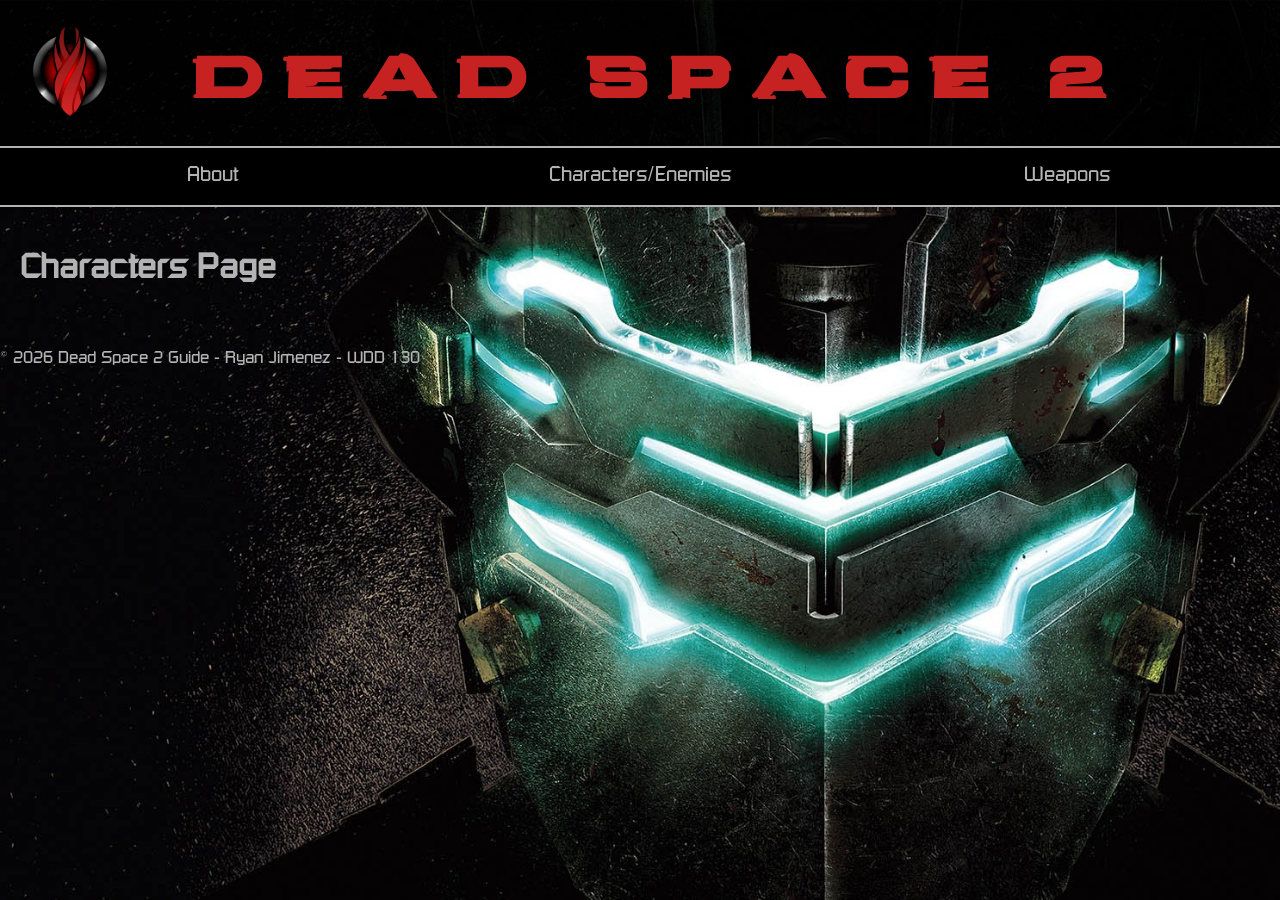
==== characters.html @ 8052f5cf "Changed some organization" ====
<!DOCTYPE html>
<html lang="en">
<head>
    <meta charset="UTF-8">
    <meta name="viewport" content="width=device-width, initial-scale=1.0">
    <title>Dead Space 2 Guide | Home</title>
    <link rel="stylesheet" href="styles/style_characters.css">
</head>

<body>
    <header>
    <div class="header-top">
        <div class="logo-box">
            <img src="images/Unitology_img.png" alt="Unitology Marker Logo">
        </div>
        <h1>DEAD SPACE 2</h1>
    </div>

    <nav>
        <ul>
            <li id="nav1"><a href="index.html">About</a></li>
            <li id="nav2"><a href="characters.html">Characters/Enemies</a></li>
            <li id="nav3"><a href="weapons.html">Weapons</a></li>
        </ul>
    </nav>
    </header>

    <main class="home-grid">
        <h1>Characters Page</h1>
    </main>

    <footer>
        <p>&copy; 2026 Dead Space 2 Guide - Ryan Jimenez - WDD 130</p>
    </footer>
</body>
</html>
---- styles/style_characters.css ----
html, body {
    max-width: 100%;
    overflow-x: hidden;
}


@font-face {
    font-family: 'DeadSpaceTitle';
    src: url('../fonts/DeadSpaceTitleFont.ttf');
}

@font-face {

    font-family: 'RusselSquare';

    src: url('../fonts/RusselSquareOpti.otf');

}

:root {
    --primary-color: #B3B3B3;
    --secondary-color: #C62222;
    --accent-black: #010000;
    --accent-cyan: #00D7D7;
}


body {
    background-image: url(../images/ds2background.jpg);
    background-size: cover;
    background-attachment: fixed;
    color: var(--primary-color);
    font-family: 'RusselSquare', sans-serif;
    margin: 0;
    padding: 0;
}


h2, h3 {
    font-family: 'DeadSpaceTitle', sans-serif;
    font-size: 2em;
    color: var(--secondary-color);
}

header {
    display: grid;
    grid-template-columns: 1fr;
    background-color: rgba(0, 0, 0, 0.8);
    border-bottom: 2px solid var(--primary-color);
    padding: 0;
}

.header-top {
    display: grid;
    grid-template-columns: 1fr auto 1fr;
    align-items: center;
    width: 100%;
    padding: 20px;
}

.logo-box {
    grid-column: 1;
}

header h1 {
    grid-column: 2;
    margin: 0;
    color: var(--secondary-color);
    font-family: 'DeadSpaceTitle', sans-serif;
    font-size: 80px;
    letter-spacing: 20px;
}

.logo-box img {
    height: 100px;
}

h2 {
    background-color: rgba(1, 0, 0, 0.5);
    backdrop-filter: blur(10px);
    border: 1px solid var(--accent-cyan);
    padding: 5px;
}

#purpose {
    background-color: rgba(1, 0, 0, 0.5);
    backdrop-filter: blur(10px);
    border: 1px solid var(--accent-cyan);
    padding: 5px;
}

nav {
    background-color: var(--accent-black);
    border-top: 2px solid var(--primary-color);
}

nav ul {
    display: grid;
    grid-template-columns: repeat(3, 1fr);
    list-style-type: none;
    margin: 0;
    padding: 0;
}

nav a {
    color: var(--primary-color);
    font-family: 'RusselSquare', sans-serif;
    text-decoration: none;
    padding: 15px 0;
    text-align: center;
    display: block;
    font-size: 1.2rem;
    border-bottom: 2px solid transparent;
    transition: border-color 0.3s ease, color 0.3s ease;
}

nav a:hover {
    color: var(--accent-cyan);
    border-bottom: 2px solid var(--accent-cyan);
    border-top: 2px solid var(--accent-cyan);
}

nav li {
    list-style-type: none;
}


.home-grid {
    display: grid;
    grid-template-columns: 1fr 2fr 1fr;
    gap: 20px;
    padding: 20px;
}

.home-grid img {
    width: 100%;
    height: auto;
    border: 1px solid var(--secondary-color);
}
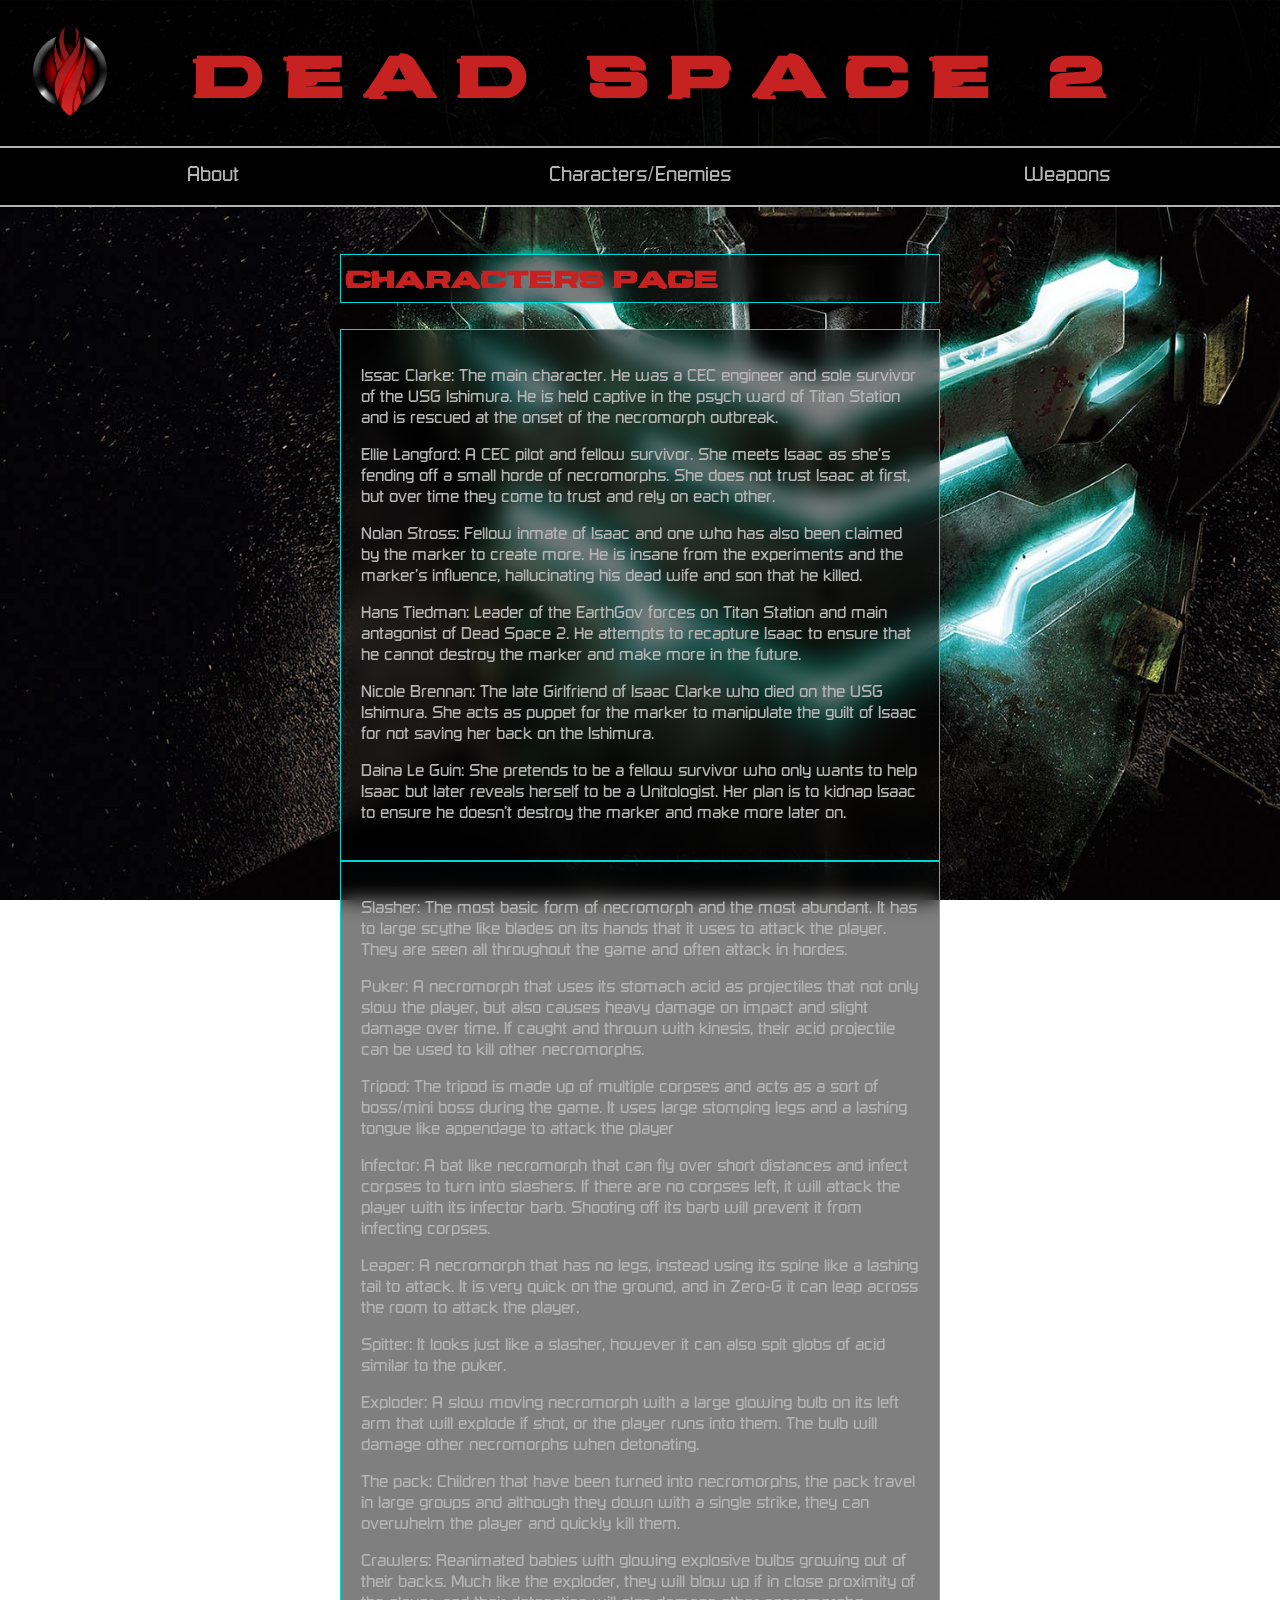
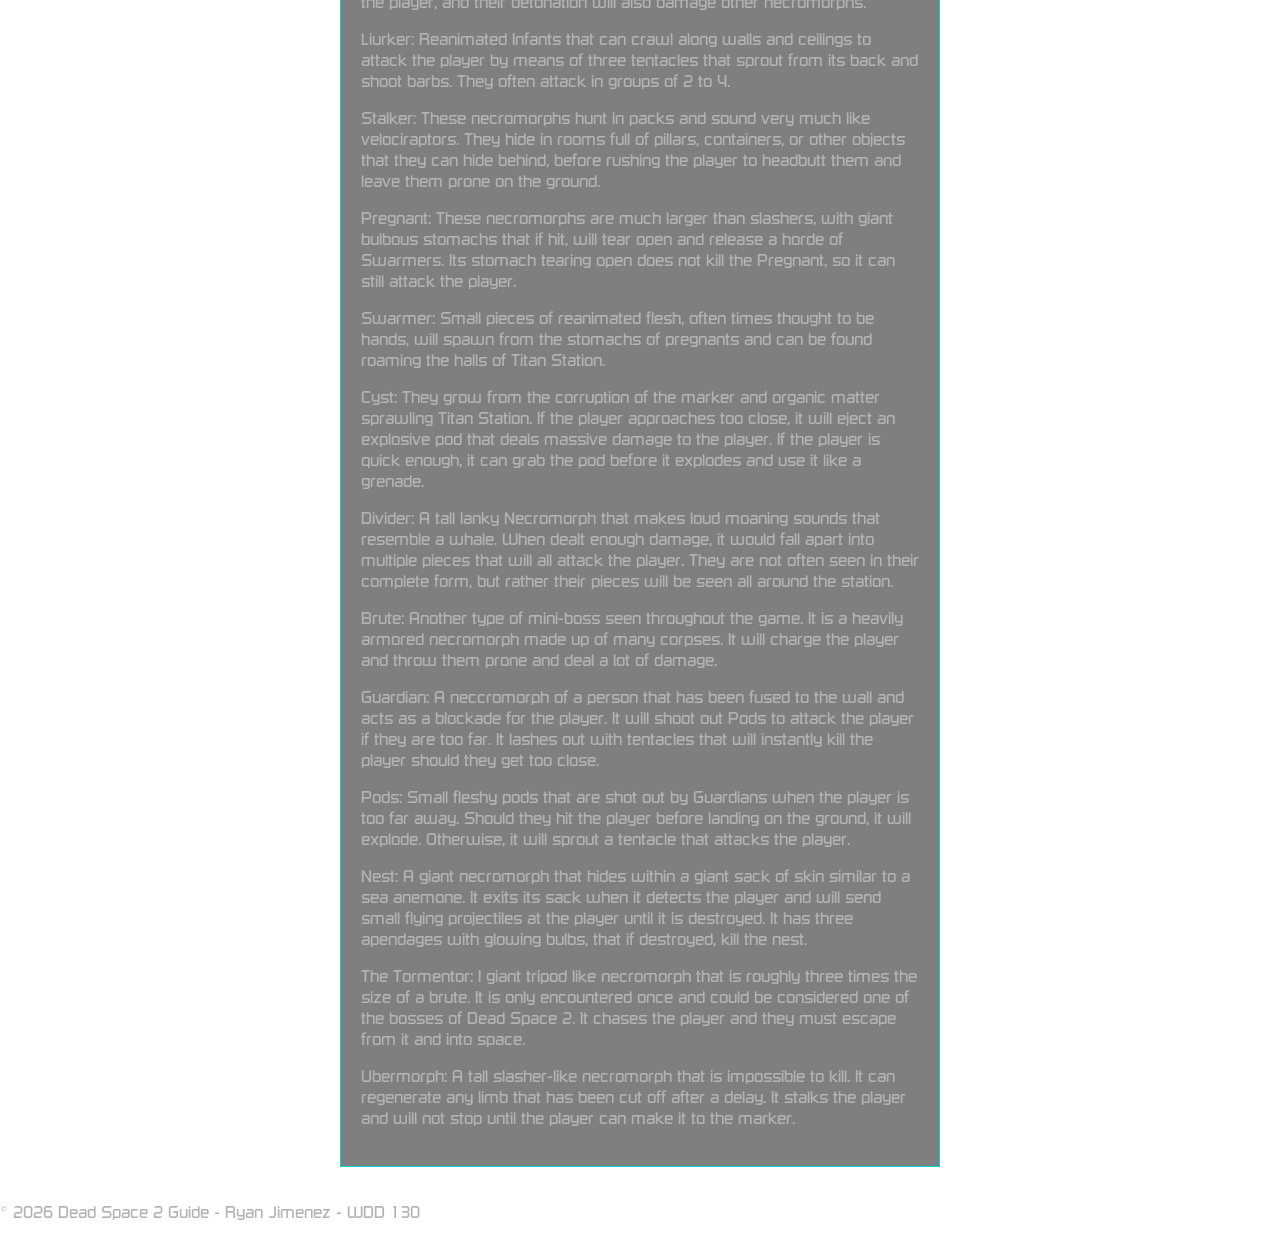
==== commit 51e2ed12: "added content and styles for characters page" ====
--- a/characters.html
+++ b/characters.html
@@ -1,36 +1,101 @@
-<!DOCTYPE html>
-<html lang="en">
-<head>
-    <meta charset="UTF-8">
-    <meta name="viewport" content="width=device-width, initial-scale=1.0">
-    <title>Dead Space 2 Guide | Home</title>
-    <link rel="stylesheet" href="styles/style_characters.css">
-</head>
-
-<body>
-    <header>
-    <div class="header-top">
-        <div class="logo-box">
-            <img src="images/Unitology_img.png" alt="Unitology Marker Logo">
-        </div>
-        <h1>DEAD SPACE 2</h1>
-    </div>
-
-    <nav>
-        <ul>
-            <li id="nav1"><a href="index.html">About</a></li>
-            <li id="nav2"><a href="characters.html">Characters/Enemies</a></li>
-            <li id="nav3"><a href="weapons.html">Weapons</a></li>
-        </ul>
-    </nav>
-    </header>
-
-    <main class="home-grid">
-        <h1>Characters Page</h1>
-    </main>
-
-    <footer>
-        <p>&copy; 2026 Dead Space 2 Guide - Ryan Jimenez - WDD 130</p>
-    </footer>
-</body>
+<!DOCTYPE html>
+<html lang="en">
+<head>
+    <meta charset="UTF-8">
+    <meta name="viewport" content="width=device-width, initial-scale=1.0">
+    <title>Dead Space 2 Guide | Home</title>
+    <link rel="stylesheet" href="styles/style_characters.css">
+</head>
+
+<body>
+    <header>
+    <div class="header-top">
+        <div class="logo-box">
+            <img src="images/Unitology_img.png" alt="Unitology Marker Logo">
+        </div>
+        <h1>DEAD SPACE 2</h1>
+    </div>
+
+    <nav>
+        <ul>
+            <li id="nav1"><a href="index.html">About</a></li>
+            <li id="nav2"><a href="characters.html">Characters/Enemies</a></li>
+            <li id="nav3"><a href="weapons.html">Weapons</a></li>
+        </ul>
+    </nav>
+    </header>
+
+    <main class="home-grid">
+        <section class="left-col"></section>
+        <section class="center-col">
+        <h2>Characters Page</h2>
+
+        <div class="characters_text">
+            
+            <p>Issac Clarke: The main character. He was a CEC engineer and sole survivor of the USG Ishimura. He is held captive in the psych ward of Titan Station and is rescued at the onset of the necromorph outbreak.</p>
+            
+            <p>Ellie Langford: A CEC pilot and fellow survivor. She meets Isaac as she’s fending off a small horde of necromorphs. She does not trust Isaac at first, but over time they come to trust and rely on each other.</p>
+                 
+            <p>Nolan Stross: Fellow inmate of Isaac and one who has also been claimed by the marker to create more. He is insane from the experiments and the marker’s influence, hallucinating his dead wife and son that he killed.</p> 
+            
+            <p>Hans Tiedman: Leader of the EarthGov forces on Titan Station and main antagonist of Dead Space 2. He attempts to recapture Isaac to ensure that he cannot destroy the marker and make more in the future.</p>
+            
+            <p>Nicole Brennan: The late Girlfriend of Isaac Clarke who died on the USG Ishimura. She acts as puppet for the marker to manipulate the guilt of Isaac for not saving her back on the Ishimura.</p>
+
+            <p>Daina Le Guin: She pretends to be a fellow survivor who only wants to help Isaac but later reveals herself to be a Unitologist. Her plan is to kidnap Isaac to ensure he doesn’t destroy the marker and make more later on.</p>
+        
+        </div>
+
+        <div class="characters_text">
+
+            <p>Slasher: The most basic form of necromorph and the most abundant. It has to large scythe like blades on its hands that it uses to attack the player. They are seen all throughout the game and often attack in hordes.
+            
+            <p>Puker: A necromorph that uses its stomach acid as projectiles that not only slow the player, but also causes heavy damage on impact and slight damage over time. If caught and thrown with kinesis, their acid projectile can be used to kill other necromorphs. 
+                
+            <p>Tripod: The tripod is made up of multiple corpses and acts as a sort of boss/mini boss during the game. It uses large stomping legs and a lashing tongue like appendage to attack the player
+                
+            <p>Infector: A bat like necromorph that can fly over short distances and infect corpses to turn into slashers. If there are no corpses left, it will attack the player with its infector barb. Shooting off its barb will prevent it from infecting corpses.
+                
+            <p>Leaper: A necromorph that has no legs, instead using its spine like a lashing tail to attack. It is very quick on the ground, and in Zero-G it can leap across the room to attack the player. 
+                
+            <p>Spitter: It looks just like a slasher, however it can also spit globs of acid similar to the puker. 
+                
+            <p>Exploder: A slow moving necromorph with a large glowing bulb on its left arm that will explode if shot, or the player runs into them. The bulb will damage other necromorphs when detonating. 
+                
+            <p>The pack: Children that have been turned into necromorphs, the pack travel in large groups and although they down with a single strike, they can overwhelm the player and quickly kill them.
+            
+            <p>Crawlers: Reanimated babies with glowing explosive bulbs growing out of their backs. Much like the exploder, they will blow up if in close proximity of the player, and their detonation will also damage other necromorphs. 
+                
+            <p>Liurker: Reanimated Infants that can crawl along walls and ceilings to attack the player by means of three tentacles that sprout from its back and shoot barbs. They often attack in groups of 2 to 4.</p>
+                
+            <p>Stalker: These necromorphs hunt in packs and sound very much like velociraptors. They hide in rooms full of pillars, containers, or other objects that they can hide behind, before rushing the player to headbutt them and leave them prone on the ground.</p>
+                
+            <p>Pregnant: These necromorphs are much larger than slashers, with giant bulbous stomachs that if hit, will tear open and release a horde of Swarmers. Its stomach tearing open does not kill the Pregnant, so it can still attack the player.</p>
+                
+            <p>Swarmer: Small pieces of reanimated flesh, often times thought to be hands, will spawn from the stomachs of pregnants and can be found roaming the halls of Titan Station.</p>
+                
+            <p>Cyst: They grow from the corruption of the marker and organic matter sprawling Titan Station. If the player approaches too close, it will eject an explosive pod that deals massive damage to the player. If the player is quick enough, it can grab the pod before it explodes and use it like a grenade.</p>
+                
+            <p>Divider: A tall lanky Necromorph that makes loud moaning sounds that resemble a whale. When dealt enough damage, it would fall apart into multiple pieces that will all attack the player. They are not often seen in their complete form, but rather their pieces will be seen all around the station.</p>
+                
+            <p>Brute: Another type of mini-boss seen throughout the game. It is a heavily armored necromorph made up of many corpses. It will charge the player and throw them prone and deal a lot of damage.</p>
+                
+            <p>Guardian: A neccromorph of a person that has been fused to the wall and acts as a blockade for the player. It will shoot out Pods to attack the player if they are too far. It lashes out with tentacles that will instantly kill the player should they get too close.</p>
+                
+            <p>Pods: Small fleshy pods that are shot out by Guardians when the player is too far away. Should they hit the player before landing on the ground, it will explode. Otherwise, it will sprout a tentacle that attacks the player.</p>
+                
+            <p>Nest: A giant necromorph that hides within a giant sack of skin similar to a sea anemone. It exits its sack when it detects the player and will send small flying projectiles at the player until it is destroyed. It has three apendages with glowing bulbs, that if destroyed, kill the nest.</p>
+                
+            <p>The Tormentor: I giant tripod like necromorph that is roughly three times the size of a brute. It is only encountered once and could be considered one of the bosses of Dead Space 2. It chases the player and they must escape from it and into space.</p>
+                
+            <p>Ubermorph: A tall slasher-like necromorph that is impossible to kill. It can regenerate any limb that has been cut off after a delay. It stalks the player and will not stop until the player can make it to the marker.</p>
+
+        </div>
+        </section>
+    </main>
+
+    <footer>
+        <p>&copy; 2026 Dead Space 2 Guide - Ryan Jimenez - WDD 130</p>
+    </footer>
+</body>
 </html>
--- a/styles/style_characters.css
+++ b/styles/style_characters.css
@@ -1,139 +1,142 @@
-html, body {
-    max-width: 100%;
-    overflow-x: hidden;
-}
-
-
-@font-face {
-    font-family: 'DeadSpaceTitle';
-    src: url('../fonts/DeadSpaceTitleFont.ttf');
-}
-
-@font-face {
-
-    font-family: 'RusselSquare';
-
-    src: url('../fonts/RusselSquareOpti.otf');
-
-}
-
-:root {
-    --primary-color: #B3B3B3;
-    --secondary-color: #C62222;
-    --accent-black: #010000;
-    --accent-cyan: #00D7D7;
-}
-
-
-body {
-    background-image: url(../images/ds2background.jpg);
-    background-size: cover;
-    background-attachment: fixed;
-    color: var(--primary-color);
-    font-family: 'RusselSquare', sans-serif;
-    margin: 0;
-    padding: 0;
-}
-
-
-h2, h3 {
-    font-family: 'DeadSpaceTitle', sans-serif;
-    font-size: 2em;
-    color: var(--secondary-color);
-}
-
-header {
-    display: grid;
-    grid-template-columns: 1fr;
-    background-color: rgba(0, 0, 0, 0.8);
-    border-bottom: 2px solid var(--primary-color);
-    padding: 0;
-}
-
-.header-top {
-    display: grid;
-    grid-template-columns: 1fr auto 1fr;
-    align-items: center;
-    width: 100%;
-    padding: 20px;
-}
-
-.logo-box {
-    grid-column: 1;
-}
-
-header h1 {
-    grid-column: 2;
-    margin: 0;
-    color: var(--secondary-color);
-    font-family: 'DeadSpaceTitle', sans-serif;
-    font-size: 80px;
-    letter-spacing: 20px;
-}
-
-.logo-box img {
-    height: 100px;
-}
-
-h2 {
-    background-color: rgba(1, 0, 0, 0.5);
-    backdrop-filter: blur(10px);
-    border: 1px solid var(--accent-cyan);
-    padding: 5px;
-}
-
-#purpose {
-    background-color: rgba(1, 0, 0, 0.5);
-    backdrop-filter: blur(10px);
-    border: 1px solid var(--accent-cyan);
-    padding: 5px;
-}
-
-nav {
-    background-color: var(--accent-black);
-    border-top: 2px solid var(--primary-color);
-}
-
-nav ul {
-    display: grid;
-    grid-template-columns: repeat(3, 1fr);
-    list-style-type: none;
-    margin: 0;
-    padding: 0;
-}
-
-nav a {
-    color: var(--primary-color);
-    font-family: 'RusselSquare', sans-serif;
-    text-decoration: none;
-    padding: 15px 0;
-    text-align: center;
-    display: block;
-    font-size: 1.2rem;
-    border-bottom: 2px solid transparent;
-    transition: border-color 0.3s ease, color 0.3s ease;
-}
-
-nav a:hover {
-    color: var(--accent-cyan);
-    border-bottom: 2px solid var(--accent-cyan);
-    border-top: 2px solid var(--accent-cyan);
-}
-
-nav li {
-    list-style-type: none;
-}
-
-
-.home-grid {
-    display: grid;
-    grid-template-columns: 1fr 2fr 1fr;
-    gap: 20px;
-    padding: 20px;
-}
-
-.home-grid img {
-    width: 100%;
-    height: auto;
-    border: 1px solid var(--secondary-color);
+html, body {
+    max-width: 100%;
+    overflow-x: hidden;
+}
+
+@font-face {
+    font-family: 'DeadSpaceTitle';
+    src: url('../fonts/DeadSpaceTitleFont.ttf');
+}
+
+@font-face {
+
+    font-family: 'RusselSquare';
+
+    src: url('../fonts/RusselSquareOpti.otf');
+
+}
+
+:root {
+    --primary-color: #B3B3B3;
+    --secondary-color: #C62222;
+    --accent-black: #010000;
+    --accent-cyan: #00D7D7;
+}
+
+body {
+    background-image: url(../images/ds2background.jpg);
+    background-size: cover;
+    background-attachment: fixed;
+    color: var(--primary-color);
+    font-family: 'RusselSquare', sans-serif;
+    margin: 0;
+    padding: 0;
+}
+
+h2, h3 {
+    font-family: 'DeadSpaceTitle', sans-serif;
+    font-size: 2em;
+    color: var(--secondary-color);
+}
+
+header {
+    display: grid;
+    grid-template-columns: 1fr;
+    background-color: rgba(0, 0, 0, 0.8);
+    border-bottom: 2px solid var(--primary-color);
+    padding: 0;
+}
+
+.header-top {
+    display: grid;
+    grid-template-columns: 1fr auto 1fr;
+    align-items: center;
+    width: 100%;
+    padding: 20px;
+}
+
+.logo-box {
+    grid-column: 1;
+}
+
+header h1 {
+    grid-column: 2;
+    margin: 0;
+    color: var(--secondary-color);
+    font-family: 'DeadSpaceTitle', sans-serif;
+    font-size: 80px;
+    letter-spacing: 20px;
+}
+
+.logo-box img {
+    height: 100px;
+}
+
+h2 {
+    background-color: rgba(1, 0, 0, 0.5);
+    backdrop-filter: blur(10px);
+    border: 1px solid var(--accent-cyan);
+    padding: 5px;
+}
+
+#purpose {
+    background-color: rgba(1, 0, 0, 0.5);
+    backdrop-filter: blur(10px);
+    border: 1px solid var(--accent-cyan);
+    padding: 5px;
+}
+
+nav {
+    background-color: var(--accent-black);
+    border-top: 2px solid var(--primary-color);
+}
+
+nav ul {
+    display: grid;
+    grid-template-columns: repeat(3, 1fr);
+    list-style-type: none;
+    margin: 0;
+    padding: 0;
+}
+
+nav a {
+    color: var(--primary-color);
+    font-family: 'RusselSquare', sans-serif;
+    text-decoration: none;
+    padding: 15px 0;
+    text-align: center;
+    display: block;
+    font-size: 1.2rem;
+    border-bottom: 2px solid transparent;
+    transition: border-color 0.3s ease, color 0.3s ease;
+}
+
+nav a:hover {
+    color: var(--accent-cyan);
+    border-bottom: 2px solid var(--accent-cyan);
+    border-top: 2px solid var(--accent-cyan);
+}
+
+nav li {
+    list-style-type: none;
+}
+
+.home-grid {
+    display: grid;
+    grid-template-columns: 1fr 2fr 1fr;
+    gap: 20px;
+    padding: 20px;
+}
+
+.home-grid img {
+    width: 100%;
+    height: auto;
+    border: 1px solid var(--secondary-color);
+}
+
+.characters_text {
+    background-color: rgba(1, 0, 0, 0.5);
+    backdrop-filter: blur(10px);
+    border: 1px solid var(--accent-cyan);
+    padding: 20px;
 }
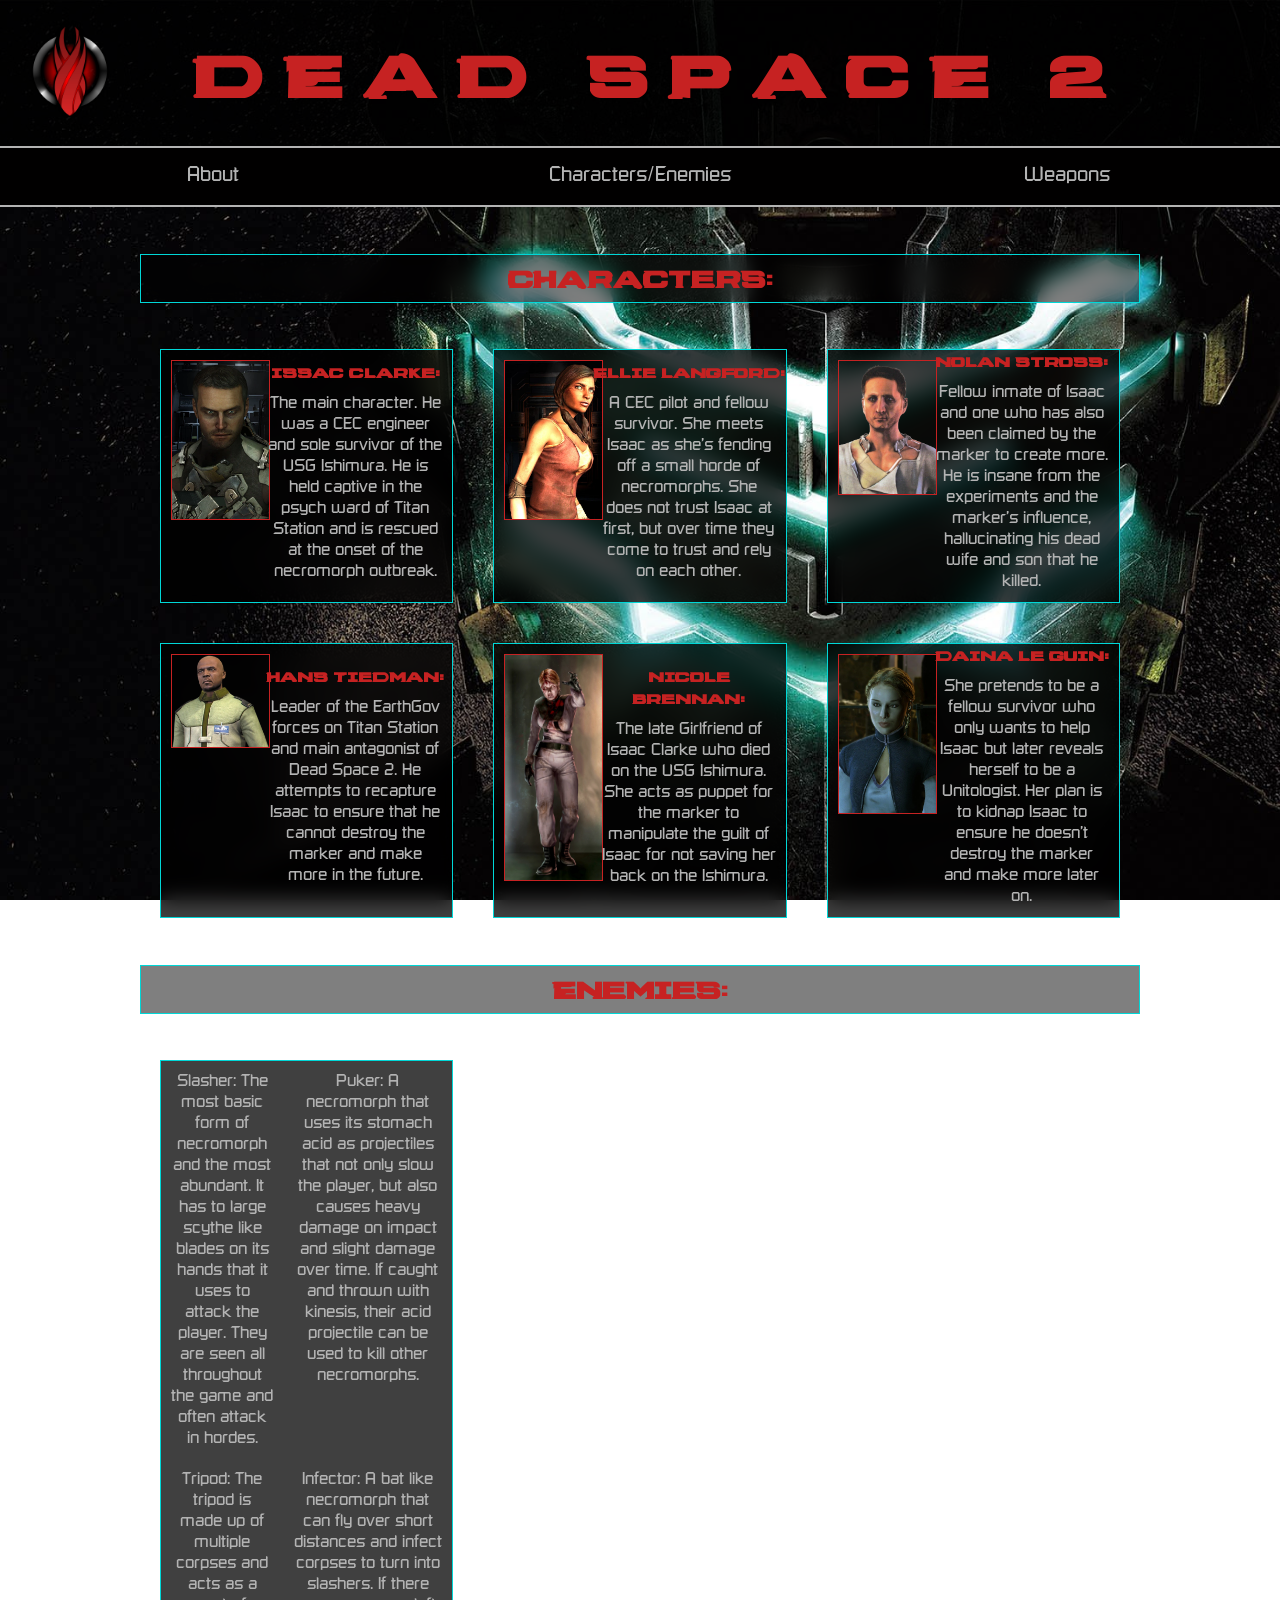
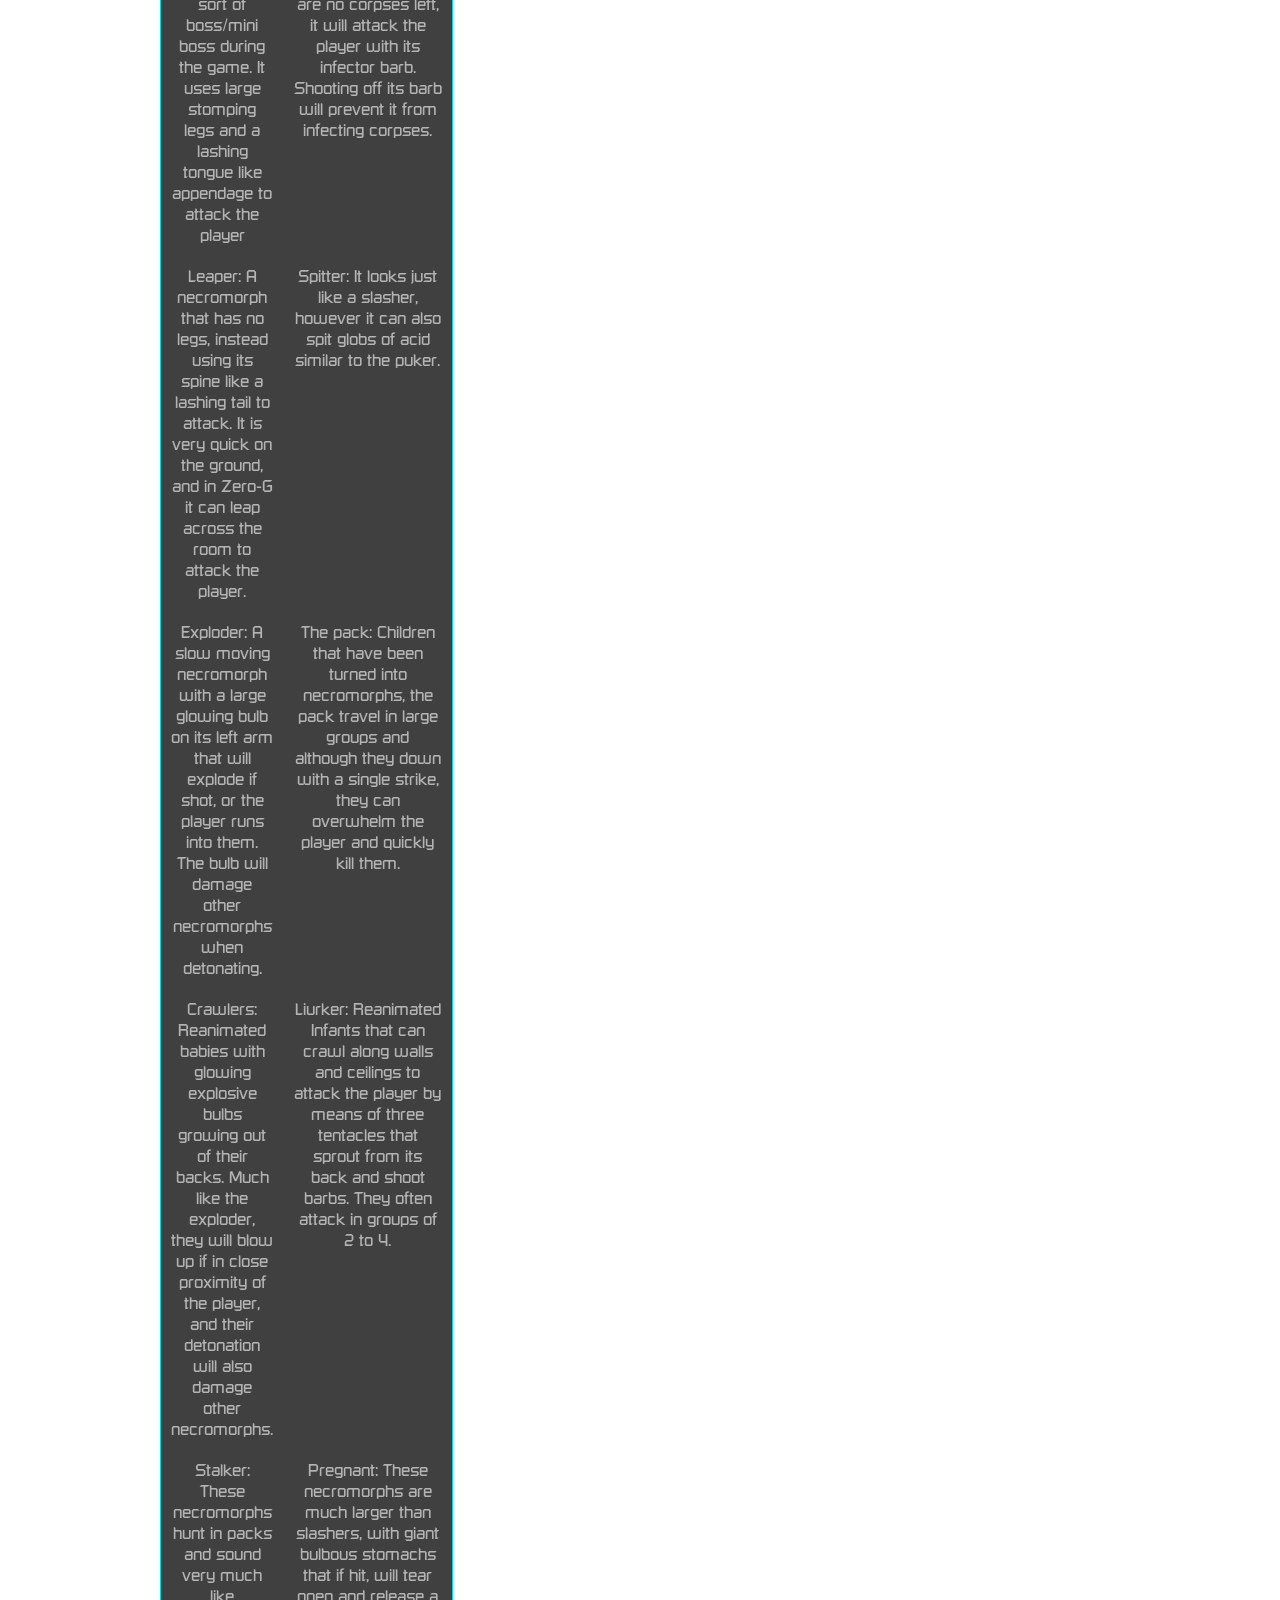
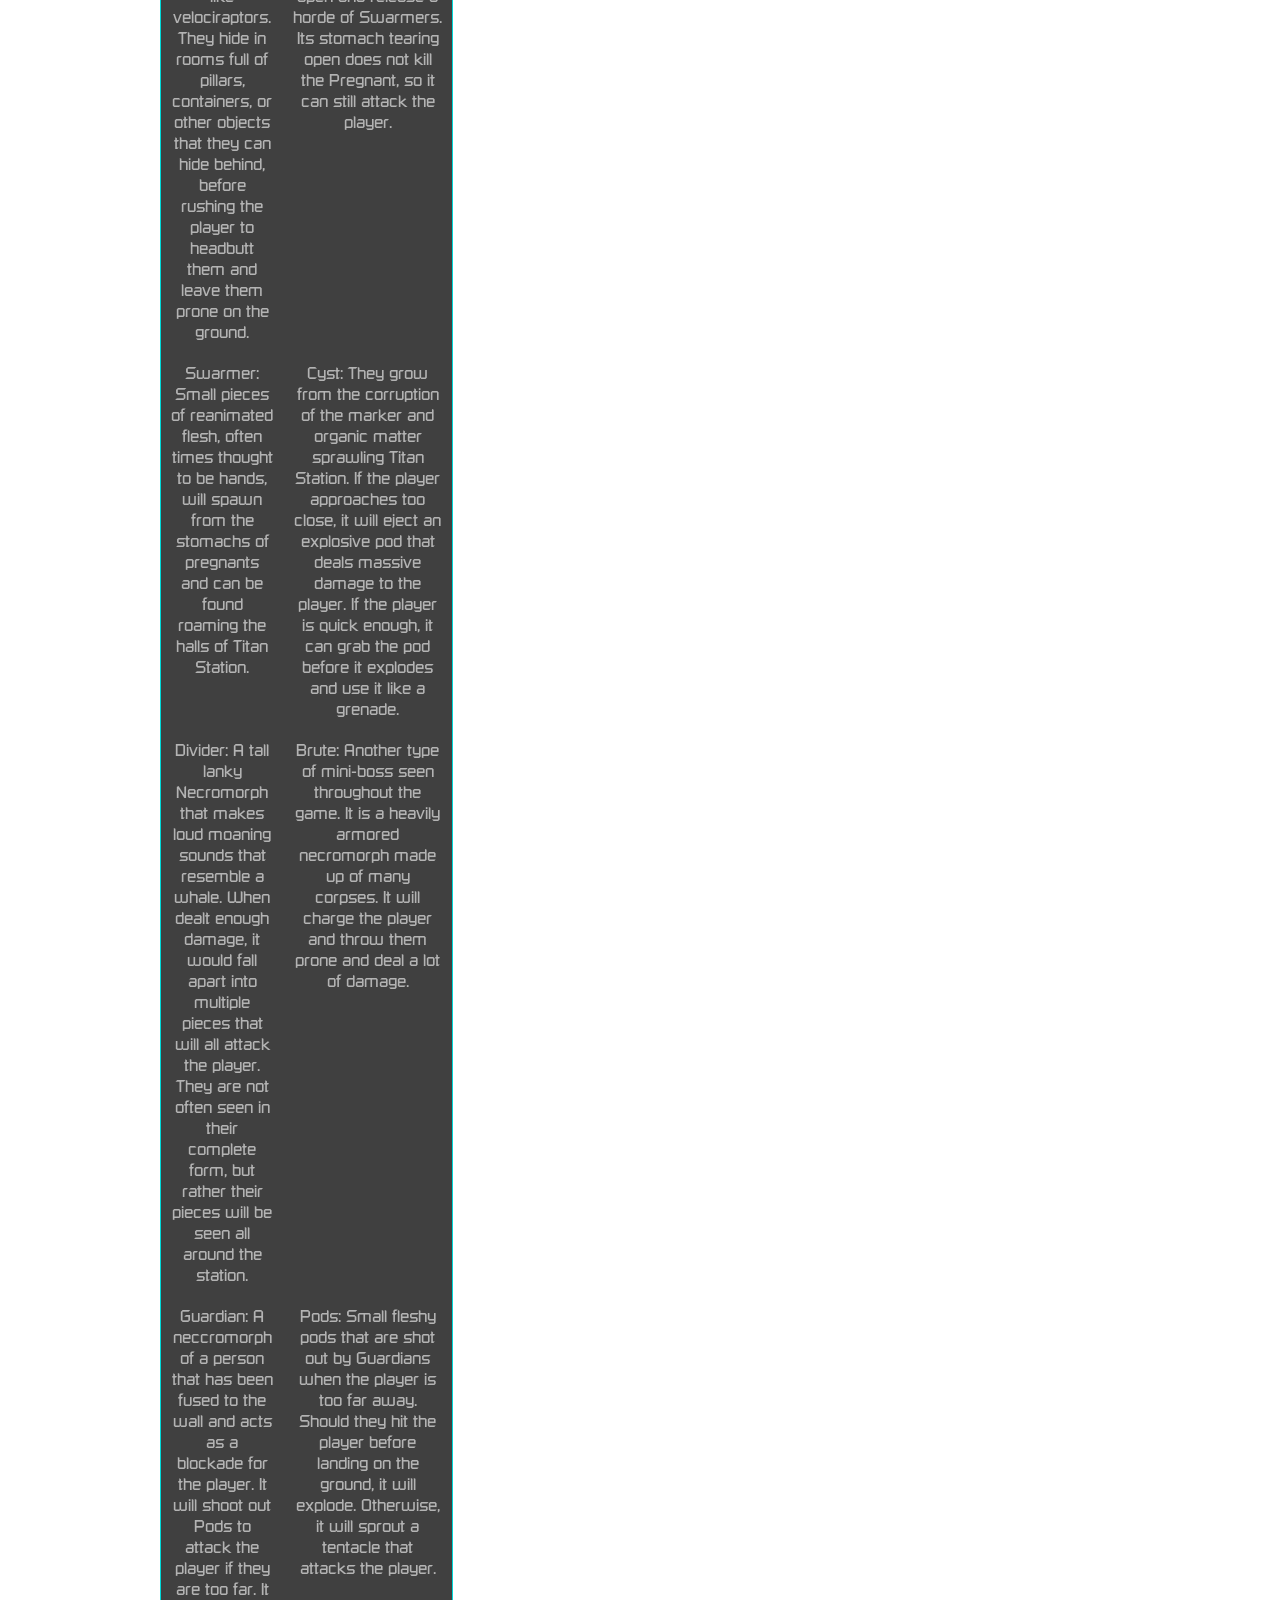
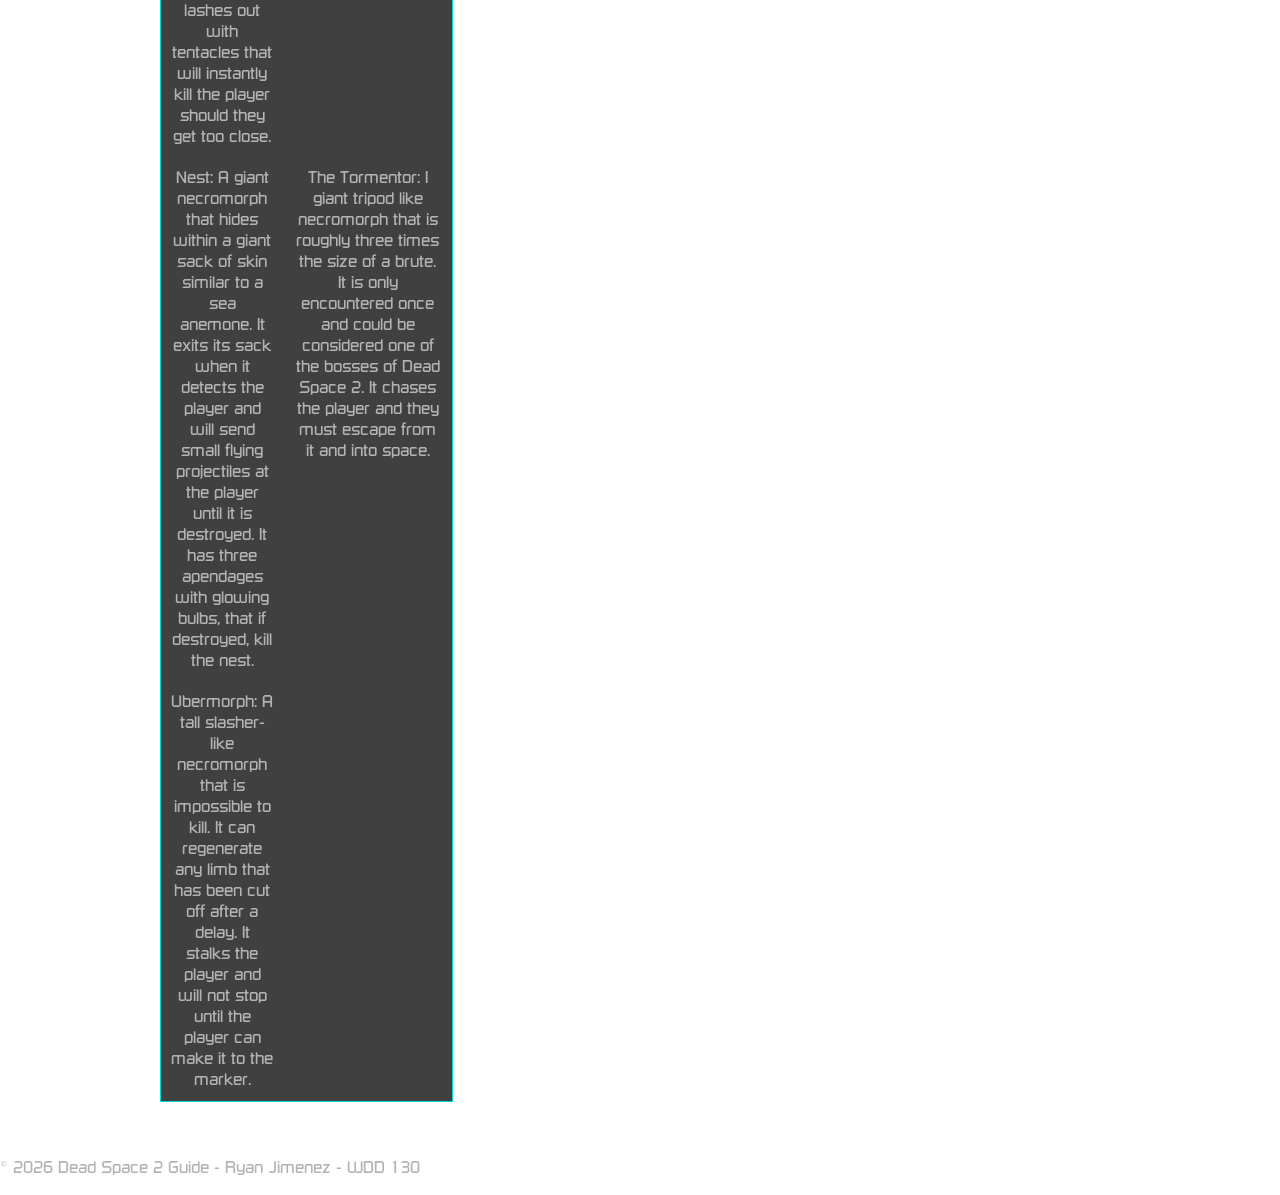
==== commit 1dd2eed4: "characters: added images and appropriate html/css" ====
--- a/characters.html
+++ b/characters.html
@@ -28,69 +28,98 @@
     <main class="home-grid">
         <section class="left-col"></section>
         <section class="center-col">
-        <h2>Characters Page</h2>
+            
+        
+       <h2>Characters:</h2>
+        <section class="cards">
 
-        <div class="characters_text">
+            <div class="char_text">
+                <img src="character_imgs/people/Isaac_DS2.webp" alt="Isaac Image">
+                <h3>Issac Clarke:</h3>
+                <p>The main character. He was a CEC engineer and sole survivor of the USG Ishimura. He is held captive in the psych ward of Titan Station and is rescued at the onset of the necromorph outbreak.</p>
+            </div>
+
+             <div class="char_text">
+                <img src="character_imgs/people/Ellie_DS2.webp" alt="Isaac Image">
+                <h3>Ellie Langford:</h3>
+                <p>A CEC pilot and fellow survivor. She meets Isaac as she’s fending off a small horde of necromorphs. She does not trust Isaac at first, but over time they come to trust and rely on each other.</p>
+            </div>
+                
+            <div class="char_text">
+                <img src="character_imgs/people/DS2_Nolan_Stross.webp" alt="Isaac Image">
+                <h3>Nolan Stross:</h3>
+                <p>Fellow inmate of Isaac and one who has also been claimed by the marker to create more. He is insane from the experiments and the marker’s influence, hallucinating his dead wife and son that he killed.</p>
+            </div>
+
+            <div class="char_text">
+                <img src="character_imgs/people/Tiedemann_clean.webp" alt="Isaac Image">
+                <h3>Hans Tiedman:</h3>
+                <p>Leader of the EarthGov forces on Titan Station and main antagonist of Dead Space 2. He attempts to recapture Isaac to ensure that he cannot destroy the marker and make more in the future.</p>                
+            </div>
+
+            <div class="char_text">
+                <img src="character_imgs/people/DS2_Nicole_Ghost_Concept_Art.webp" alt="Isaac Image">
+                <h3>Nicole Brennan:</h3>
+                <p>The late Girlfriend of Isaac Clarke who died on the USG Ishimura. She acts as puppet for the marker to manipulate the guilt of Isaac for not saving her back on the Ishimura.</p>
+            </div>
             
-            <p>Issac Clarke: The main character. He was a CEC engineer and sole survivor of the USG Ishimura. He is held captive in the psych ward of Titan Station and is rescued at the onset of the necromorph outbreak.</p>
+            <div class="char_text">
+                <img src="character_imgs/people/DS2_-_Daina.webp" alt="Isaac Image">
+                <h3>Daina Le Guin:</h3>
+                <p>She pretends to be a fellow survivor who only wants to help Isaac but later reveals herself to be a Unitologist. Her plan is to kidnap Isaac to ensure he doesn’t destroy the marker and make more later on.</p>
+            </div>            
             
-            <p>Ellie Langford: A CEC pilot and fellow survivor. She meets Isaac as she’s fending off a small horde of necromorphs. She does not trust Isaac at first, but over time they come to trust and rely on each other.</p>
-                 
-            <p>Nolan Stross: Fellow inmate of Isaac and one who has also been claimed by the marker to create more. He is insane from the experiments and the marker’s influence, hallucinating his dead wife and son that he killed.</p> 
-            
-            <p>Hans Tiedman: Leader of the EarthGov forces on Titan Station and main antagonist of Dead Space 2. He attempts to recapture Isaac to ensure that he cannot destroy the marker and make more in the future.</p>
-            
-            <p>Nicole Brennan: The late Girlfriend of Isaac Clarke who died on the USG Ishimura. She acts as puppet for the marker to manipulate the guilt of Isaac for not saving her back on the Ishimura.</p>
+        </section>
 
-            <p>Daina Le Guin: She pretends to be a fellow survivor who only wants to help Isaac but later reveals herself to be a Unitologist. Her plan is to kidnap Isaac to ensure he doesn’t destroy the marker and make more later on.</p>
-        
-        </div>
 
-        <div class="characters_text">
+        <h2>Enemies:</h2>
+        <section class="cards">
+            <div class="char_text">
 
-            <p>Slasher: The most basic form of necromorph and the most abundant. It has to large scythe like blades on its hands that it uses to attack the player. They are seen all throughout the game and often attack in hordes.
-            
-            <p>Puker: A necromorph that uses its stomach acid as projectiles that not only slow the player, but also causes heavy damage on impact and slight damage over time. If caught and thrown with kinesis, their acid projectile can be used to kill other necromorphs. 
+                <p>Slasher: The most basic form of necromorph and the most abundant. It has to large scythe like blades on its hands that it uses to attack the player. They are seen all throughout the game and often attack in hordes.
                 
-            <p>Tripod: The tripod is made up of multiple corpses and acts as a sort of boss/mini boss during the game. It uses large stomping legs and a lashing tongue like appendage to attack the player
+                <p>Puker: A necromorph that uses its stomach acid as projectiles that not only slow the player, but also causes heavy damage on impact and slight damage over time. If caught and thrown with kinesis, their acid projectile can be used to kill other necromorphs. 
+                    
+                <p>Tripod: The tripod is made up of multiple corpses and acts as a sort of boss/mini boss during the game. It uses large stomping legs and a lashing tongue like appendage to attack the player
+                    
+                <p>Infector: A bat like necromorph that can fly over short distances and infect corpses to turn into slashers. If there are no corpses left, it will attack the player with its infector barb. Shooting off its barb will prevent it from infecting corpses.
+                    
+                <p>Leaper: A necromorph that has no legs, instead using its spine like a lashing tail to attack. It is very quick on the ground, and in Zero-G it can leap across the room to attack the player. 
+                    
+                <p>Spitter: It looks just like a slasher, however it can also spit globs of acid similar to the puker. 
+                    
+                <p>Exploder: A slow moving necromorph with a large glowing bulb on its left arm that will explode if shot, or the player runs into them. The bulb will damage other necromorphs when detonating. 
+                    
+                <p>The pack: Children that have been turned into necromorphs, the pack travel in large groups and although they down with a single strike, they can overwhelm the player and quickly kill them.
                 
-            <p>Infector: A bat like necromorph that can fly over short distances and infect corpses to turn into slashers. If there are no corpses left, it will attack the player with its infector barb. Shooting off its barb will prevent it from infecting corpses.
-                
-            <p>Leaper: A necromorph that has no legs, instead using its spine like a lashing tail to attack. It is very quick on the ground, and in Zero-G it can leap across the room to attack the player. 
-                
-            <p>Spitter: It looks just like a slasher, however it can also spit globs of acid similar to the puker. 
-                
-            <p>Exploder: A slow moving necromorph with a large glowing bulb on its left arm that will explode if shot, or the player runs into them. The bulb will damage other necromorphs when detonating. 
-                
-            <p>The pack: Children that have been turned into necromorphs, the pack travel in large groups and although they down with a single strike, they can overwhelm the player and quickly kill them.
-            
-            <p>Crawlers: Reanimated babies with glowing explosive bulbs growing out of their backs. Much like the exploder, they will blow up if in close proximity of the player, and their detonation will also damage other necromorphs. 
-                
-            <p>Liurker: Reanimated Infants that can crawl along walls and ceilings to attack the player by means of three tentacles that sprout from its back and shoot barbs. They often attack in groups of 2 to 4.</p>
-                
-            <p>Stalker: These necromorphs hunt in packs and sound very much like velociraptors. They hide in rooms full of pillars, containers, or other objects that they can hide behind, before rushing the player to headbutt them and leave them prone on the ground.</p>
-                
-            <p>Pregnant: These necromorphs are much larger than slashers, with giant bulbous stomachs that if hit, will tear open and release a horde of Swarmers. Its stomach tearing open does not kill the Pregnant, so it can still attack the player.</p>
-                
-            <p>Swarmer: Small pieces of reanimated flesh, often times thought to be hands, will spawn from the stomachs of pregnants and can be found roaming the halls of Titan Station.</p>
-                
-            <p>Cyst: They grow from the corruption of the marker and organic matter sprawling Titan Station. If the player approaches too close, it will eject an explosive pod that deals massive damage to the player. If the player is quick enough, it can grab the pod before it explodes and use it like a grenade.</p>
-                
-            <p>Divider: A tall lanky Necromorph that makes loud moaning sounds that resemble a whale. When dealt enough damage, it would fall apart into multiple pieces that will all attack the player. They are not often seen in their complete form, but rather their pieces will be seen all around the station.</p>
-                
-            <p>Brute: Another type of mini-boss seen throughout the game. It is a heavily armored necromorph made up of many corpses. It will charge the player and throw them prone and deal a lot of damage.</p>
-                
-            <p>Guardian: A neccromorph of a person that has been fused to the wall and acts as a blockade for the player. It will shoot out Pods to attack the player if they are too far. It lashes out with tentacles that will instantly kill the player should they get too close.</p>
-                
-            <p>Pods: Small fleshy pods that are shot out by Guardians when the player is too far away. Should they hit the player before landing on the ground, it will explode. Otherwise, it will sprout a tentacle that attacks the player.</p>
-                
-            <p>Nest: A giant necromorph that hides within a giant sack of skin similar to a sea anemone. It exits its sack when it detects the player and will send small flying projectiles at the player until it is destroyed. It has three apendages with glowing bulbs, that if destroyed, kill the nest.</p>
-                
-            <p>The Tormentor: I giant tripod like necromorph that is roughly three times the size of a brute. It is only encountered once and could be considered one of the bosses of Dead Space 2. It chases the player and they must escape from it and into space.</p>
-                
-            <p>Ubermorph: A tall slasher-like necromorph that is impossible to kill. It can regenerate any limb that has been cut off after a delay. It stalks the player and will not stop until the player can make it to the marker.</p>
+                <p>Crawlers: Reanimated babies with glowing explosive bulbs growing out of their backs. Much like the exploder, they will blow up if in close proximity of the player, and their detonation will also damage other necromorphs. 
+                    
+                <p>Liurker: Reanimated Infants that can crawl along walls and ceilings to attack the player by means of three tentacles that sprout from its back and shoot barbs. They often attack in groups of 2 to 4.</p>
+                    
+                <p>Stalker: These necromorphs hunt in packs and sound very much like velociraptors. They hide in rooms full of pillars, containers, or other objects that they can hide behind, before rushing the player to headbutt them and leave them prone on the ground.</p>
+                    
+                <p>Pregnant: These necromorphs are much larger than slashers, with giant bulbous stomachs that if hit, will tear open and release a horde of Swarmers. Its stomach tearing open does not kill the Pregnant, so it can still attack the player.</p>
+                    
+                <p>Swarmer: Small pieces of reanimated flesh, often times thought to be hands, will spawn from the stomachs of pregnants and can be found roaming the halls of Titan Station.</p>
+                    
+                <p>Cyst: They grow from the corruption of the marker and organic matter sprawling Titan Station. If the player approaches too close, it will eject an explosive pod that deals massive damage to the player. If the player is quick enough, it can grab the pod before it explodes and use it like a grenade.</p>
+                    
+                <p>Divider: A tall lanky Necromorph that makes loud moaning sounds that resemble a whale. When dealt enough damage, it would fall apart into multiple pieces that will all attack the player. They are not often seen in their complete form, but rather their pieces will be seen all around the station.</p>
+                    
+                <p>Brute: Another type of mini-boss seen throughout the game. It is a heavily armored necromorph made up of many corpses. It will charge the player and throw them prone and deal a lot of damage.</p>
+                    
+                <p>Guardian: A neccromorph of a person that has been fused to the wall and acts as a blockade for the player. It will shoot out Pods to attack the player if they are too far. It lashes out with tentacles that will instantly kill the player should they get too close.</p>
+                    
+                <p>Pods: Small fleshy pods that are shot out by Guardians when the player is too far away. Should they hit the player before landing on the ground, it will explode. Otherwise, it will sprout a tentacle that attacks the player.</p>
+                    
+                <p>Nest: A giant necromorph that hides within a giant sack of skin similar to a sea anemone. It exits its sack when it detects the player and will send small flying projectiles at the player until it is destroyed. It has three apendages with glowing bulbs, that if destroyed, kill the nest.</p>
+                    
+                <p>The Tormentor: I giant tripod like necromorph that is roughly three times the size of a brute. It is only encountered once and could be considered one of the bosses of Dead Space 2. It chases the player and they must escape from it and into space.</p>
+                    
+                <p>Ubermorph: A tall slasher-like necromorph that is impossible to kill. It can regenerate any limb that has been cut off after a delay. It stalks the player and will not stop until the player can make it to the marker.</p>
 
-        </div>
+            </div>
+        </section>
         </section>
     </main>
 
--- a/styles/style_characters.css
+++ b/styles/style_characters.css
@@ -73,6 +73,7 @@
 }
 
 h2 {
+    text-align: center;
     background-color: rgba(1, 0, 0, 0.5);
     backdrop-filter: blur(10px);
     border: 1px solid var(--accent-cyan);
@@ -123,7 +124,7 @@
 
 .home-grid {
     display: grid;
-    grid-template-columns: 1fr 2fr 1fr;
+    grid-template-columns: 1fr 10fr 1fr;
     gap: 20px;
     padding: 20px;
 }
@@ -134,9 +135,41 @@
     border: 1px solid var(--secondary-color);
 }
 
-.characters_text {
-    background-color: rgba(1, 0, 0, 0.5);
+.home-grid div {
+    margin-bottom: 20px;
+}
+
+.cards {
+    display: grid;
+    grid-template-columns: 1fr 1fr 1fr;
+}
+
+
+
+.char_text {
+    display: grid;
+    grid-template-columns: 1fr 2fr;
+    background-color: rgba(1, 0, 0, 0.75);
     backdrop-filter: blur(10px);
     border: 1px solid var(--accent-cyan);
-    padding: 20px;
+    text-align: center;
+    margin: 20px;
+}
+
+.char_text img {
+    grid-area: 1/1/3/2;
+    max-width: 100%;
+    height: auto;
+    border: 1px solid var(--secondary-color);
+    margin: 10px;
+}
+
+.char_text h3 {
+    font-size: revert;
+    align-self: end;
+    margin: 0px;
+}
+.char_text p {
+    margin: 10px;
+    align-self: start;
 }
